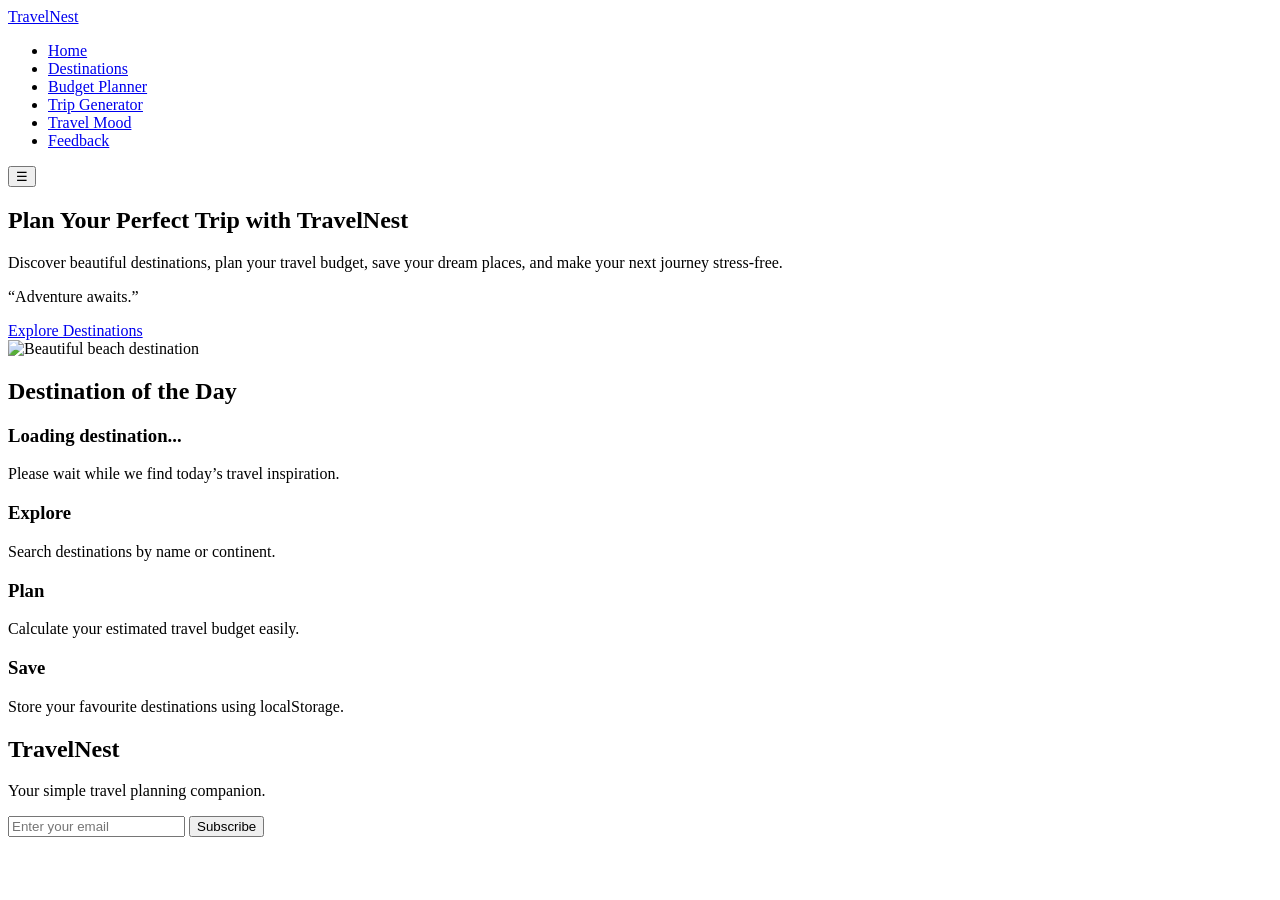
==== index.html @ d4c86e50 "Initial TravelNest website upload" ====
<!DOCTYPE html>
<html lang="en">
<head>
    <meta charset="UTF-8">
    <meta name="viewport" content="width=device-width, initial-scale=1.0">
    <title>TravelNest | Home</title>

    <!-- Main CSS -->
    <link rel="stylesheet" href="css/styles.css">
    <link rel="icon" type="image/png" href="images/logo.png.svg">
    <!-- PWA Manifest -->
    <link rel="manifest" href="manifest.json">
</head>
<body>

    <!-- Header / Navigation -->
    <header class="header">
        <nav class="navbar">
            <a href="index.html" class="logo">TravelNest</a>

            <ul class="nav-links" id="navLinks">
                <li><a href="index.html" class="active">Home</a></li>
                <li><a href="destinations.html">Destinations</a></li>
                <li><a href="budget.html">Budget Planner</a></li>
                <li><a href="generator.html">Trip Generator</a></li>
                <li><a href="mood.html">Travel Mood</a></li>
                <li><a href="feedback.html">Feedback</a></li>
            </ul>

            <button class="hamburger" id="hamburger" aria-label="Open navigation menu">
                ☰
            </button>
        </nav>
    </header>

    <!-- Main Content -->
    <main>

        <!-- Hero Section -->
        <section class="hero">
            <div class="hero-text">
                <h1>Plan Your Perfect Trip with TravelNest</h1>
                <p>
                    Discover beautiful destinations, plan your travel budget,
                    save your dream places, and make your next journey stress-free.
                </p>

                <p class="travel-quote" id="travelQuote">
                    “Adventure awaits.”
                </p>

                <a href="destinations.html" class="btn">Explore Destinations</a>
            </div>

            <div class="hero-image">
                <img src="https://images.unsplash.com/photo-1507525428034-b723cf961d3e?auto=format&fit=crop&w=900&q=80" alt="Beautiful beach destination">
            </div>
        </section>

        <!-- Destination of the Day -->
        <section class="destination-day section-box">
            <h2>Destination of the Day</h2>
            <div class="day-card" id="destinationOfDay">
                <h3>Loading destination...</h3>
                <p>Please wait while we find today’s travel inspiration.</p>
            </div>
        </section>

        <!-- Features Section -->
        <section class="features">
            <div class="feature-card">
                <h3>Explore</h3>
                <p>Search destinations by name or continent.</p>
            </div>

            <div class="feature-card">
                <h3>Plan</h3>
                <p>Calculate your estimated travel budget easily.</p>
            </div>

            <div class="feature-card">
                <h3>Save</h3>
                <p>Store your favourite destinations using localStorage.</p>
            </div>
        </section>

    </main>

    <!-- Footer -->
    <footer class="footer">
        <div class="footer-content">
            <h2>TravelNest</h2>
            <p>Your simple travel planning companion.</p>

            <form class="newsletter-form" id="newsletterForm">
                <input type="email" id="newsletterEmail" placeholder="Enter your email">
                <button type="submit">Subscribe</button>
            </form>

            <p id="newsletterMessage"></p>
        </div>
    </footer>

    <!-- JavaScript Files -->
    <script src="js/data.js"></script>
    <script src="js/main.js"></script>
</body>
</html>
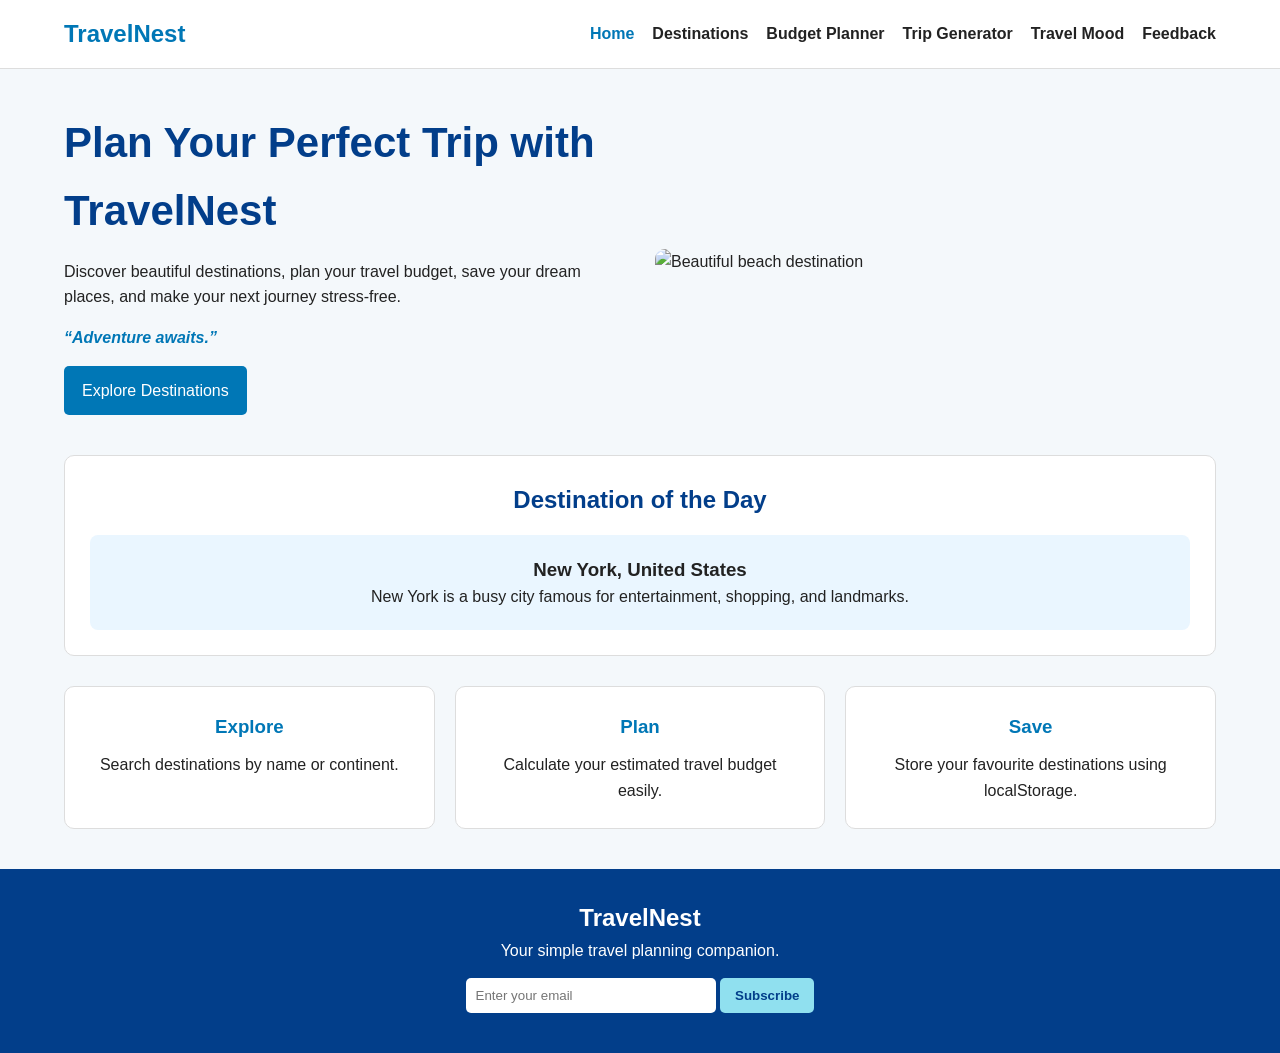
==== commit 709df6fb: "Add files via upload" ====
--- a/index.html
+++ b/index.html
@@ -93,6 +93,7 @@
             <p>Your simple travel planning companion.</p>
 
             <form class="newsletter-form" id="newsletterForm">
+                <label for="newsletterEmail" class="hidden-label">Newsletter Email</label>
                 <input type="email" id="newsletterEmail" placeholder="Enter your email">
                 <button type="submit">Subscribe</button>
             </form>
--- a/css/styles.css
+++ b/css/styles.css
@@ -0,0 +1,625 @@
+/* Basic reset */
+* {
+    margin: 0;
+    padding: 0;
+    box-sizing: border-box;
+}
+
+body {
+    font-family: Arial, sans-serif;
+    background: #f4f8fb;
+    color: #222;
+    line-height: 1.6;
+}
+
+/* Header and Navigation */
+.header {
+    background: #ffffff;
+    border-bottom: 1px solid #ddd;
+    position: sticky;
+    top: 0;
+    z-index: 100;
+}
+
+.navbar {
+    width: 90%;
+    margin: auto;
+    padding: 15px 0;
+    display: flex;
+    justify-content: space-between;
+    align-items: center;
+}
+
+.logo {
+    text-decoration: none;
+    font-size: 24px;
+    font-weight: bold;
+    color: #0077b6;
+}
+
+.nav-links {
+    list-style: none;
+    display: flex;
+    gap: 18px;
+}
+
+.nav-links a {
+    text-decoration: none;
+    color: #222;
+    font-weight: bold;
+}
+
+.nav-links a:hover,
+.nav-links .active {
+    color: #0077b6;
+}
+
+.hamburger {
+    display: none;
+    font-size: 26px;
+    background: none;
+    border: none;
+    cursor: pointer;
+}
+
+/* Hero Section */
+.hero {
+    width: 90%;
+    margin: 40px auto;
+    display: grid;
+    grid-template-columns: 1fr 1fr;
+    gap: 30px;
+    align-items: center;
+}
+
+.hero-text h1 {
+    font-size: 42px;
+    margin-bottom: 15px;
+    color: #023e8a;
+}
+
+.hero-text p {
+    margin-bottom: 15px;
+}
+
+.travel-quote {
+    font-style: italic;
+    color: #0077b6;
+    font-weight: bold;
+}
+
+.btn {
+    display: inline-block;
+    background: #0077b6;
+    color: #ffffff;
+    padding: 12px 18px;
+    text-decoration: none;
+    border-radius: 5px;
+    transition: 0.3s;
+}
+
+.btn:hover {
+    background: #023e8a;
+}
+
+.hero-image img {
+    width: 100%;
+    border-radius: 10px;
+}
+
+/* Section Box */
+.section-box {
+    width: 90%;
+    margin: 30px auto;
+    background: #ffffff;
+    padding: 25px;
+    border-radius: 10px;
+    text-align: center;
+    border: 1px solid #ddd;
+}
+
+.section-box h2 {
+    color: #023e8a;
+    margin-bottom: 15px;
+}
+
+.day-card {
+    background: #eaf6ff;
+    padding: 20px;
+    border-radius: 8px;
+}
+
+/* Features */
+.features {
+    width: 90%;
+    margin: 30px auto;
+    display: flex;
+    gap: 20px;
+}
+
+.feature-card {
+    background: #ffffff;
+    padding: 25px;
+    border-radius: 10px;
+    flex: 1;
+    text-align: center;
+    border: 1px solid #ddd;
+    transition: 0.3s;
+}
+
+.feature-card:hover {
+    transform: translateY(-5px);
+}
+
+.feature-card h3 {
+    color: #0077b6;
+    margin-bottom: 10px;
+}
+
+/* Footer */
+.footer {
+    margin-top: 40px;
+    background: #023e8a;
+    color: #ffffff;
+    text-align: center;
+    padding: 30px 20px;
+}
+
+.newsletter-form {
+    margin-top: 15px;
+}
+
+.newsletter-form input {
+    padding: 10px;
+    width: 250px;
+    max-width: 90%;
+    border: none;
+    border-radius: 5px;
+}
+
+.newsletter-form button {
+    padding: 10px 15px;
+    border: none;
+    background: #90e0ef;
+    color: #023e8a;
+    font-weight: bold;
+    border-radius: 5px;
+    cursor: pointer;
+}
+
+#newsletterMessage {
+    margin-top: 10px;
+    font-weight: bold;
+}
+
+/* Mobile Responsive */
+@media screen and (max-width: 768px) {
+    .hamburger {
+        display: block;
+    }
+
+    .nav-links {
+        display: none;
+        position: absolute;
+        top: 65px;
+        right: 5%;
+        background: #ffffff;
+        width: 220px;
+        flex-direction: column;
+        padding: 20px;
+        border: 1px solid #ddd;
+        border-radius: 8px;
+    }
+
+    .nav-links.show {
+        display: flex;
+    }
+
+    .hero {
+        grid-template-columns: 1fr;
+        text-align: center;
+    }
+
+    .hero-text h1 {
+        font-size: 32px;
+    }
+
+    .features {
+        flex-direction: column;
+    }
+
+    .newsletter-form button {
+        margin-top: 10px;
+    }
+}
+
+/* Page title */
+.page-title {
+    width: 90%;
+    margin: 30px auto;
+    text-align: center;
+}
+
+.page-title h1 {
+    color: #023e8a;
+    margin-bottom: 10px;
+}
+
+/* Search and filter */
+.filter-section {
+    width: 90%;
+    margin: 20px auto;
+    display: flex;
+    gap: 15px;
+    justify-content: center;
+}
+
+.filter-section input,
+.filter-section select {
+    padding: 10px;
+    width: 250px;
+    border: 1px solid #ccc;
+    border-radius: 5px;
+}
+
+/* Destination cards */
+.destination-grid {
+    width: 90%;
+    margin: 30px auto;
+    display: grid;
+    grid-template-columns: repeat(3, 1fr);
+    gap: 20px;
+}
+
+.destination-card {
+    background: #ffffff;
+    border: 1px solid #ddd;
+    border-radius: 10px;
+    overflow: hidden;
+    cursor: pointer;
+    transition: 0.3s;
+}
+
+.destination-card:hover {
+    transform: translateY(-5px);
+}
+
+.destination-card img {
+    width: 100%;
+    height: 180px;
+    object-fit: cover;
+}
+
+.destination-card-content {
+    padding: 15px;
+}
+
+.destination-card-content h3 {
+    color: #0077b6;
+    margin-bottom: 5px;
+}
+
+/* Modal */
+.modal {
+    display: none;
+    position: fixed;
+    z-index: 200;
+    left: 0;
+    top: 0;
+    width: 100%;
+    height: 100%;
+    background: rgba(0, 0, 0, 0.6);
+}
+
+.modal-content {
+    background: #ffffff;
+    width: 80%;
+    max-width: 600px;
+    margin: 80px auto;
+    padding: 25px;
+    border-radius: 10px;
+    position: relative;
+}
+
+.close-btn {
+    position: absolute;
+    top: 10px;
+    right: 15px;
+    font-size: 28px;
+    cursor: pointer;
+}
+
+.modal-content h2,
+.modal-content h3 {
+    color: #023e8a;
+    margin-top: 10px;
+}
+
+.modal-content ul {
+    margin-left: 20px;
+    margin-bottom: 15px;
+}
+
+.modal-content table {
+    width: 100%;
+    border-collapse: collapse;
+    margin-top: 10px;
+}
+
+.modal-content th,
+.modal-content td {
+    border: 1px solid #ccc;
+    padding: 10px;
+    text-align: center;
+}
+
+.modal-content th {
+    background: #eaf6ff;
+}
+
+/* Mobile for destination page */
+@media screen and (max-width: 768px) {
+    .filter-section {
+        flex-direction: column;
+        align-items: center;
+    }
+
+    .filter-section input,
+    .filter-section select {
+        width: 100%;
+    }
+
+    .destination-grid {
+        grid-template-columns: 1fr;
+    }
+
+    .modal-content {
+        width: 90%;
+        margin: 50px auto;
+    }
+}
+
+/* Form box */
+.form-box {
+    width: 90%;
+    max-width: 500px;
+    margin: 30px auto;
+    background: #ffffff;
+    padding: 25px;
+    border-radius: 10px;
+    border: 1px solid #ddd;
+}
+
+.form-box form {
+    display: flex;
+    flex-direction: column;
+}
+
+.form-box label {
+    margin-top: 10px;
+    font-weight: bold;
+}
+
+.form-box input,
+.form-box select,
+.form-box textarea {
+    padding: 10px;
+    margin-top: 5px;
+    border: 1px solid #ccc;
+    border-radius: 5px;
+}
+
+.form-box button,
+.result-box button {
+    margin-top: 15px;
+    padding: 10px;
+    background: #0077b6;
+    color: #ffffff;
+    border: none;
+    border-radius: 5px;
+    cursor: pointer;
+}
+
+.form-box button:hover,
+.result-box button:hover {
+    background: #023e8a;
+}
+
+/* Budget result */
+.result-box {
+    width: 90%;
+    max-width: 500px;
+    margin: 30px auto;
+    background: #ffffff;
+    padding: 25px;
+    border-radius: 10px;
+    border: 1px solid #ddd;
+    text-align: center;
+}
+
+.progress-container {
+    width: 100%;
+    height: 22px;
+    background: #ddd;
+    border-radius: 20px;
+    margin-top: 15px;
+    overflow: hidden;
+}
+
+.progress-bar {
+    width: 0%;
+    height: 100%;
+    background: #0077b6;
+    transition: 0.5s;
+}
+
+.saved-section {
+    width: 90%;
+    max-width: 700px;
+    margin: 30px auto;
+    background: #ffffff;
+    padding: 25px;
+    border-radius: 10px;
+    border: 1px solid #ddd;
+}
+
+.saved-budget-card {
+    background: #eaf6ff;
+    padding: 15px;
+    border-radius: 8px;
+    margin-top: 10px;
+}
+
+/* Live search suggestions */
+.search-box {
+    position: relative;
+    width: 250px;
+}
+
+.search-box input {
+    width: 100%;
+}
+
+.suggestions-box {
+    display: none;
+    position: absolute;
+    background: #ffffff;
+    width: 100%;
+    border: 1px solid #ccc;
+    border-top: none;
+    z-index: 50;
+}
+
+.suggestion-item {
+    padding: 10px;
+    cursor: pointer;
+}
+
+.suggestion-item:hover {
+    background: #eaf6ff;
+}
+
+@media screen and (max-width: 768px) {
+    .search-box {
+        width: 100%;
+    }
+}
+
+/* Random trip generator */
+.suggestion-card {
+    background: #eaf6ff;
+    padding: 15px;
+    border-radius: 8px;
+    margin-top: 10px;
+}
+
+.suggestion-card img {
+    width: 100%;
+    max-height: 220px;
+    object-fit: cover;
+    border-radius: 8px;
+    margin-bottom: 10px;
+}
+
+.button-animation {
+    transform: scale(1.05);
+}
+
+/* Travel mood page */
+.sound-section {
+    width: 90%;
+    max-width: 700px;
+    margin: 30px auto;
+    background: #ffffff;
+    padding: 25px;
+    border-radius: 10px;
+    border: 1px solid #ddd;
+    text-align: center;
+}
+
+.sound-section h2 {
+    color: #023e8a;
+    margin-bottom: 10px;
+}
+
+.sound-btn,
+.track-btn {
+    padding: 10px 15px;
+    margin: 8px;
+    background: #0077b6;
+    color: #ffffff;
+    border: none;
+    border-radius: 5px;
+    cursor: pointer;
+}
+
+.sound-btn:hover,
+.track-btn:hover {
+    background: #023e8a;
+}
+
+.mood-card {
+    background: #eaf6ff;
+    padding: 15px;
+    border-radius: 8px;
+    margin-top: 10px;
+}
+
+.mood-card h3 {
+    color: #0077b6;
+}
+
+/* FAQ section */
+.faq-section {
+    width: 90%;
+    max-width: 700px;
+    margin: 30px auto;
+    background: #ffffff;
+    padding: 25px;
+    border-radius: 10px;
+    border: 1px solid #ddd;
+}
+
+.faq-section h2 {
+    color: #023e8a;
+    text-align: center;
+    margin-bottom: 15px;
+}
+
+.faq-item {
+    margin-bottom: 10px;
+}
+
+.faq-question {
+    width: 100%;
+    padding: 12px;
+    background: #0077b6;
+    color: #ffffff;
+    border: none;
+    text-align: left;
+    border-radius: 5px;
+    cursor: pointer;
+    font-weight: bold;
+}
+
+.faq-answer {
+    display: none;
+    padding: 12px;
+    background: #eaf6ff;
+    border-radius: 5px;
+    margin-top: 5px;
+}
+
+.faq-answer.show {
+    display: block;
+}
+
+#feedbackMessage {
+    margin-top: 15px;
+    font-weight: bold;
+    text-align: center;
+}
+.hidden-label {
+    position: absolute;
+    left: -9999px;
+}
